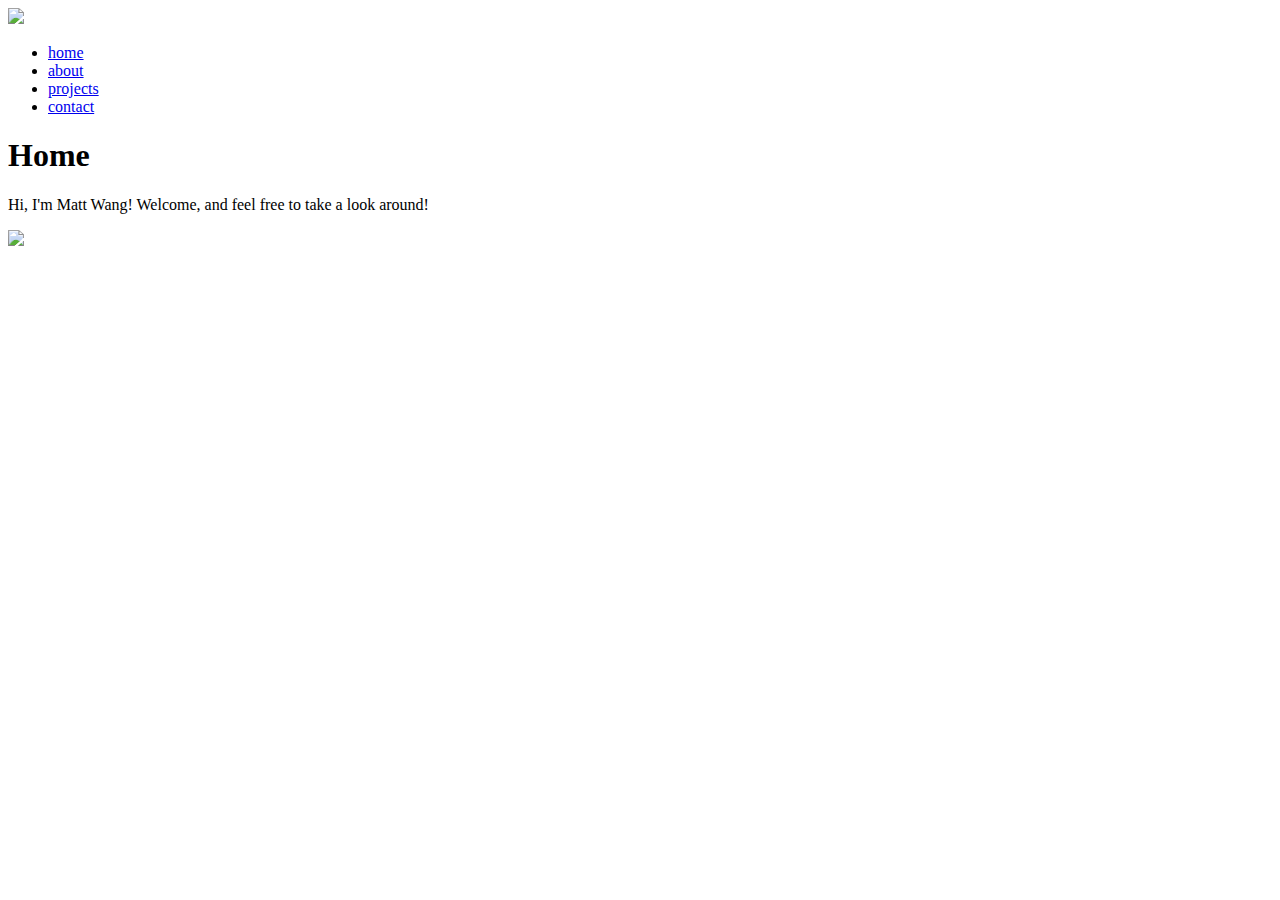
==== index.html @ b8927c13 "Fix index links" ====
<!DOCTYPE html>
<html class="home-bg" "lang="en-US">
<div id="back"></div>
<div class="all" id="main"">
	<head>
		<link rel="stylesheet"
			  type="text/css"
			  href="styles.css">
		<link href='https://fonts.googleapis.com/css?family=Titillium+Web|Maven+Pro|Rambla|Overlock'
			  rel='stylesheet'
			  type='text/css'>
		<link rel="icon"
			  type="image/png"
			  href="favicon-96x96.png"
			  sizes="96x96">
		<title>Matt Wang</title>
	</head>
	<body>
	<div class="head" id="smoothBody">
		<div class="element element--fadein" id="main">
			<div class="container">
				<img class="name" src="matt-cursif-white.png">
				<header>
					<nav>
						<ul>
							<li id="selected"><a href="home.html">home</a></li>
							<li><a href="about.html">about</a></li>
							<li><a href="projects.html">projects</a></li>
							<li><a href="contact.html">contact</a></li>
						</ul>
					</nav>
				</header>
			</div>
		</div>

		<div class="element element--fadeinup" id="main">
			<div class="container">
			<section id="content">
					<h1>Home</h1>

					<!-- <img src="transtux.png" id="fullbody"> -->
					<p>Hi, I'm Matt Wang! Welcome, and feel free to take a look around!</p>

			</section>

			<img src="./top.png" class="overlay">
			</div>
		</div>
	</div>
	</body>
</div>

<script src="https://ajax.googleapis.com/ajax/libs/jquery/1.12.2/jquery.min.js"></script>
<script type="text/javascript" src="jquery.smoothState.js"></script>
<script type="text/javascript" src="app.js"></script>
</html>
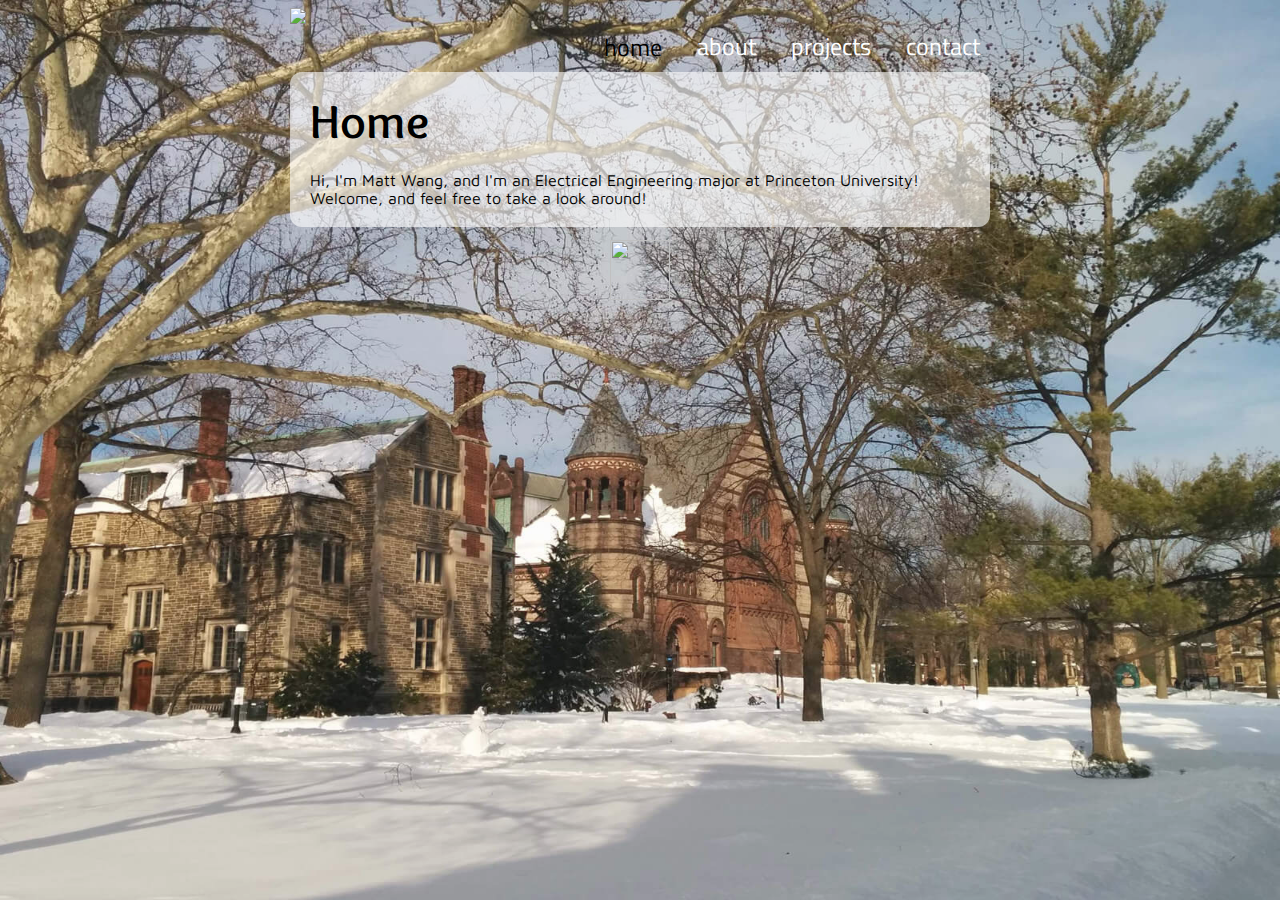
==== commit c270a965: "Home button" ====
--- a/index.html
+++ b/index.html
@@ -19,11 +19,11 @@
 	<div class="head" id="smoothBody">
 		<div class="element element--fadein" id="main">
 			<div class="container">
-				<img class="name" src="matt-cursif-white.png">
+				<a href="index.html"><img class="name" src="matt-cursif-white.png"></a>
 				<header>
 					<nav>
 						<ul>
-							<li id="selected"><a href="home.html">home</a></li>
+							<li id="selected"><a href="index.html">home</a></li>
 							<li><a href="about.html">about</a></li>
 							<li><a href="projects.html">projects</a></li>
 							<li><a href="contact.html">contact</a></li>
@@ -39,7 +39,7 @@
 					<h1>Home</h1>
 
 					<!-- <img src="transtux.png" id="fullbody"> -->
-					<p>Hi, I'm Matt Wang! Welcome, and feel free to take a look around!</p>
+					<p>Hi, I'm Matt Wang, and I'm an Electrical Engineering major at Princeton University! Welcome, and feel free to take a look around!</p>
 
 			</section>
 
@@ -51,6 +51,5 @@
 </div>
 
 <script src="https://ajax.googleapis.com/ajax/libs/jquery/1.12.2/jquery.min.js"></script>
-<script type="text/javascript" src="jquery.smoothState.js"></script>
 <script type="text/javascript" src="app.js"></script>
 </html>--- a/styles.css
+++ b/styles.css
@@ -0,0 +1,392 @@
+html {
+	display: table;
+	margin: auto;
+    -webkit-background-size: cover;
+    -moz-background-size: cover;
+    -o-background-size: cover;
+    background-size: cover;
+}
+
+.name {
+	position: relative;
+	width: 50%;
+}
+
+.home-bg {
+	background: url(./auditorium.jpg) no-repeat center center fixed;
+	background-size: 120%;
+	-webkit-background-size: 120%;
+	-o-background-size: 120%;
+	-moz-background-size: 120%;
+}
+
+.about-bg {
+	background: url(./castlerock.jpg) no-repeat center center fixed;
+	background-size: 150%;
+	-webkit-background-size: 150%;
+	-o-background-size: 150%;
+	-moz-background-size: 150%;
+}
+
+.projects-bg {
+	background: url(./circuit.jpg) no-repeat center center fixed;
+	background-size: 140%;
+	-webkit-background-size: 140%;
+	-o-background-size: 140%;
+	-moz-background-size: 140%;
+}
+
+.contact-bg {
+	background: url(./beach.jpg) no-repeat center center fixed;
+	background-size: 150%;
+	-webkit-background-size: 150%;
+	-o-background-size: 150%;
+	-moz-background-size: 150%;
+}
+
+@media
+only screen and (-webkit-min-device-pixel-ratio: 2),
+only screen and (min--moz-device-pixel-ratio: 2),
+only screen and (-moz-min-device-pixel-ratio: 2),
+only screen and (-o-min-device-pixel-ratio: 2/1),
+only screen and (min-device-pixel-ratio: 2),
+only screen and (min-resolution: 192dpi),
+only screen and (min-resolution: 2dppx) {
+	.home-bg {
+		background: #4080BF;
+	}
+
+	.about-bg {
+		background: #4080BF;
+	}
+
+	.projects-bg {
+		background: #4080BF;
+	}
+
+	.contact-bg {
+		background: #4080BF;
+	}
+}
+
+#back {
+	position: absolute;
+	background: #F1F1F1;
+	top: 0;
+	bottom: 0;
+	left: 0;
+	right: 0;
+	z-index: -100;
+}
+
+header {
+	padding-top: auto;
+}
+
+.head .element {
+	-webkit-animation-duration: 1s;
+	-webkit-transition-timing-function: ease-in;
+	-webkit-animation-fill-mode: both;
+}
+
+.head .element--fadein {
+	-webkit-animation-name: fadeIn;
+}
+
+.head .element--fadeinup {
+	-webkit-animation-name: fadeInUp;
+}
+
+nav ul {
+	font-family: "Titillium Web";
+	font-size: 150%;
+	text-align: right;
+	list-style: none;
+	padding: 0;
+	padding-bottom: 8px;
+	margin: 0;
+}
+
+nav li {
+	display: inline;
+	
+	border: hidden;
+
+	position: relative;
+	right: -10px;
+	
+	margin: 0 10px 0 0;
+	background: none;
+}
+
+nav li a {
+	padding: 0 10px;
+	text-decoration: none;
+	color: white;
+	-webkit-transition: all 0.25s ease;
+	-moz-transition: all 0.25s ease;
+	-o-transition: all 0.25s ease;
+}
+
+nav li a:hover {
+	color: #000000;
+	font-weight: bold;
+}
+
+#selected a {
+	position: relative;
+	top: 1px;
+	color: #000000;
+}
+
+#content {
+	/*border: 1px solid;*/
+	border: hidden;
+	border-radius: 12px;
+	background: rgba(255, 255, 255, 0.6);
+	clear: both;
+	padding: 0 20px 4px 20px;
+}
+
+#fullbody {
+	position: relative;
+	max-width: 35%;
+	/*text-align: right;*/
+	float: right;
+}
+
+#header li {
+	float: left;
+	border: 1px solid;
+	border-bottom-width: 0;
+	margin: 0 5px 0 0;
+}
+
+body {
+	min-width: 700px;
+	max-width: 700px;
+	vertical-align: middle;
+	padding-bottom: 80px;
+}
+
+h1 {
+	margin: 0;
+	padding: 20px 0 5px 0;
+	font-family: "Overlock";
+	color: black;
+	text-align: left;
+	font-size: 300%;
+}
+
+h2 {
+	margin: 0;
+	padding: 10px 0 5px 0;
+	font-family: "Maven Pro";
+	color: black;
+	text-align: left;
+	font-size: 150%;
+}
+
+p {
+    font-family: "Maven Pro";
+    color: black;
+}
+
+li {
+	font-family: "Titillium Web";
+	color: black;
+	/*padding-bottom: 20px;*/
+}
+
+#wrapper {
+	/*background-color: white;*/
+	width: 48%;
+	position: relative;
+	display: inline-block;
+    text-align: left;
+
+    margin-right: 10px;
+    right: -5px;
+	
+	-webkit-transition: all 0.25s;
+	-moz-transition: all 0.25s;
+	-o-transition: all 0.25s;
+}
+
+#wrapper img {
+	
+	width: 100%;
+	border-style: hidden;
+	border-radius: 4px;
+	margin-top: 0px;
+	margin-bottom: 10px;
+	z-index: 0;
+
+	-webkit-transition: all 0.25s;
+	-moz-transition: all 0.25s;
+	-o-transition: all 0.25s;
+}
+
+/*#wrapper img:hover {
+	opacity
+	-webkit-filter: saturate(0%);
+}*/
+
+#wrapper .capt {
+	color: black;
+	width: 100%;
+	padding-top: 4px;
+	padding-bottom: 6px;
+	background-color: rgba(255, 255, 255, 0.8);
+	position: absolute;
+	top: 40px;
+	margin-bottom: 5px;
+	opacity: 0;
+	font-weight: bold;
+	z-index = 999;
+	font-size: 75%;
+
+	-webkit-transition: all 0.25s;
+	-moz-transition: all 0.25s;
+	-o-transition: all 0.25s;
+}
+
+#wrapper .titlecapt {
+	color: black;
+	width: 100%;
+	padding-top: 4px;
+	padding-bottom: 6px;
+	background-color: rgba(255, 255, 255, 0.8);
+	position: absolute;
+	top: -5px;
+	margin-bottom: 5px;
+	/*margin-left: 0px;*/
+	text-indent: 10px;
+	opacity: 0;
+	font-weight: bold;
+	z-index = 999;
+	/*vertical-align: top;*/
+	font-size: 100%;
+
+	-webkit-transition: all 0.25s;
+	-moz-transition: all 0.25s;
+	-o-transition: all 0.25s;
+}
+
+#wrapper:hover .titlecapt {
+	opacity: 1;
+}
+
+#wrapper:hover .capt {
+	opacity: 1;
+}
+
+#intercontact {
+	width: 100%;
+	position: relative;
+	display: block;
+	margin: auto;
+}
+
+#treechart {
+	width: 100%;
+}
+
+.email {
+	width: 26.33%;
+	position: absolute;
+	z-index: 5;
+	top: 31px;
+	left: 245px;
+	opacity: 0;
+
+	-webkit-transition: all 0.25s;
+	-moz-transition: all 0.25s;
+	-o-transition: all 0.25s;
+}
+
+.email:hover {
+	opacity: 1;
+}
+
+.linkedin {
+	width: 26.33%;
+	position: absolute;
+	top: 226px;
+	left: 40px;
+	z-index: 4;
+	opacity: 0;
+
+	-webkit-transition: all 0.25s;
+	-moz-transition: all 0.25s;
+	-o-transition: all 0.25s;
+}
+
+.linkedin:hover {
+	opacity: 1;
+}
+
+.fb {
+	width: 26.33%;
+	position: absolute;
+	z-index: 3;
+	top: 315px;
+	left: 445px;
+	opacity: 0;
+
+	-webkit-transition: all 0.25s;
+	-moz-transition: all 0.25s;
+	-o-transition: all 0.25s;
+}
+
+.fb:hover {
+	opacity: 1;
+}
+
+embed {
+	width: 100%;
+	height: 500px;
+}
+
+.overlay {
+	height: 60px;
+	width: 60px;
+	position: absolute;
+	left: 50%;
+	margin-left: -30px;
+	padding-top: 13px;
+	z-index: 999;
+
+	cursor: pointer;
+}
+
+.overlay.cd-is-visible {
+	visibility: visible;
+	opacity: 1;
+}
+
+.overlay.cd-fade-out {
+	opacity: 0.5;
+}
+
+@keyframes fadeIn {
+	0% {
+		opacity: 0;
+	}
+
+	100% {
+		opacity: 1;
+	}
+}
+
+@keyframes fadeInUp {
+	0% {
+		opacity: 0;
+		-webkit-transform: translate3d(0, 100%, 0);
+	}
+
+	100% {
+		opacity: 1;
+		-webkit-transform: none;
+	}
+}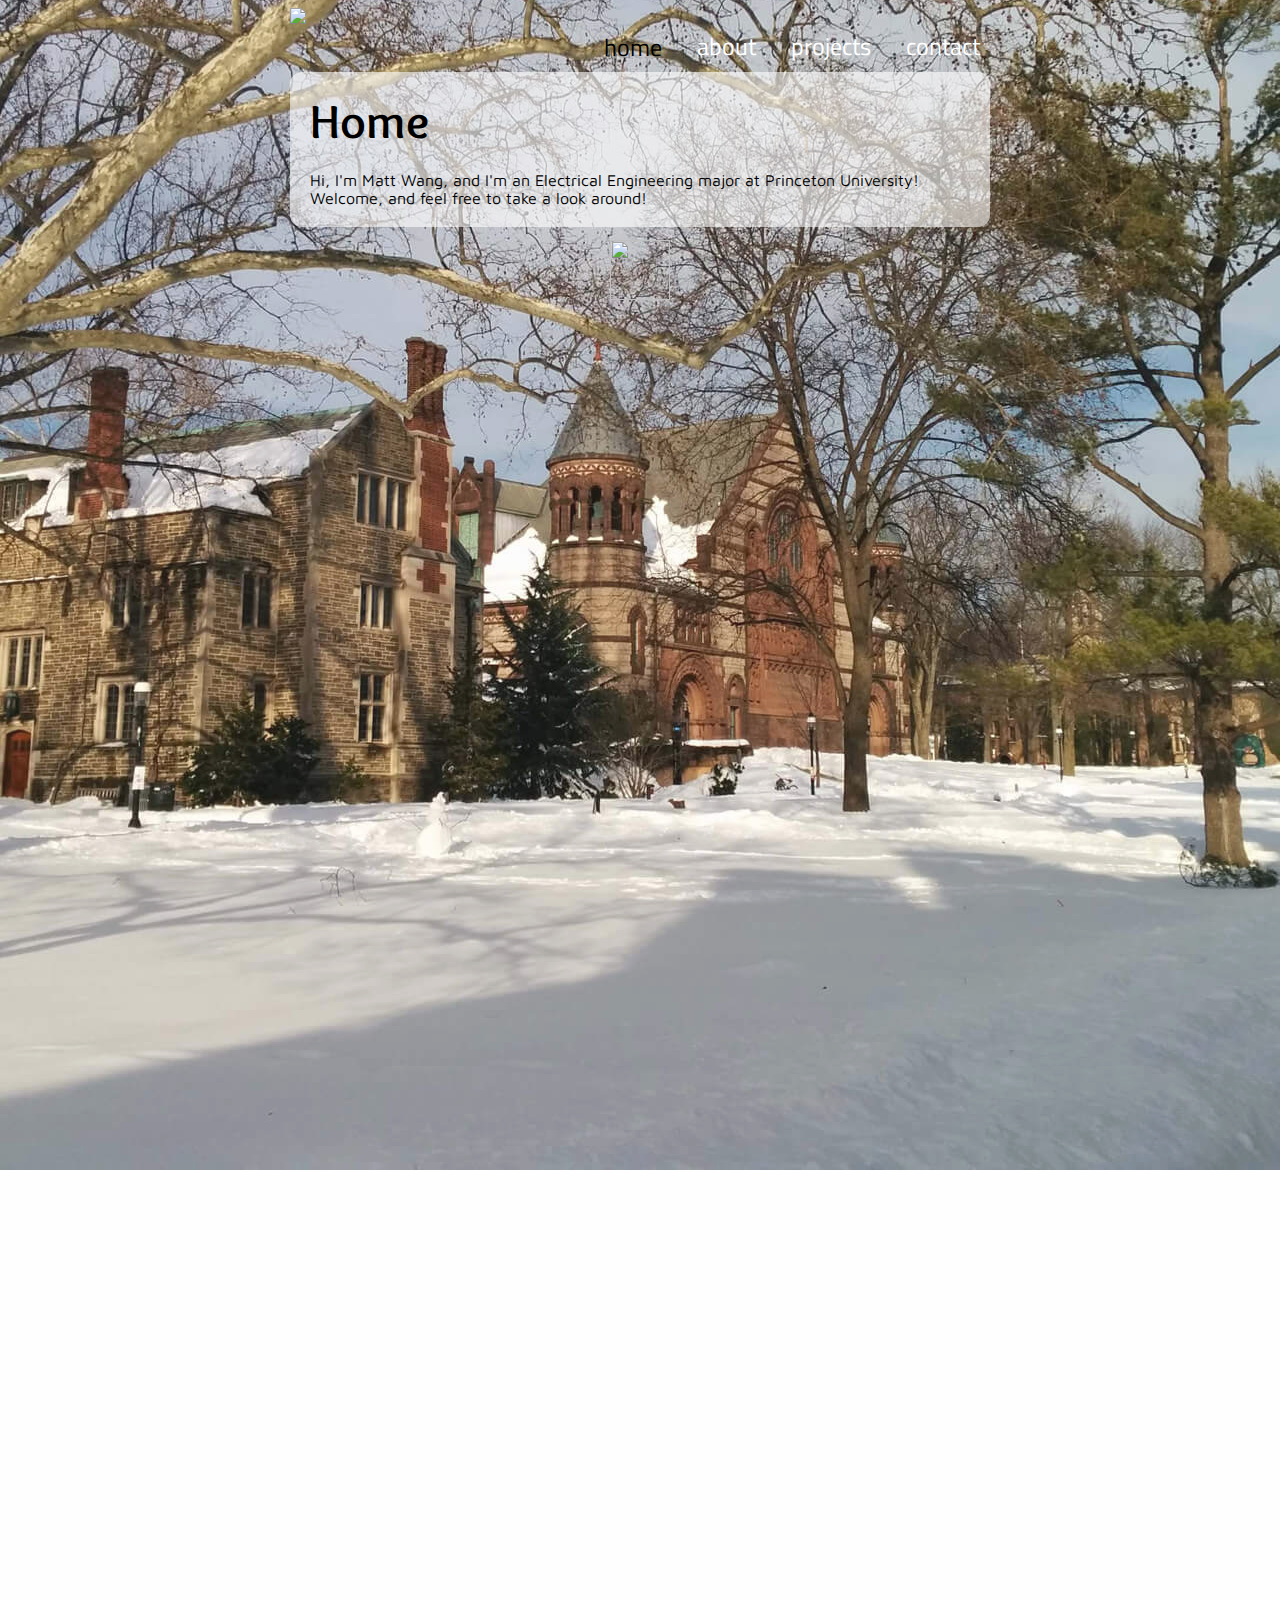
==== commit 0356da47: "Updated Resume Oct 2016" ====
--- a/index.html
+++ b/index.html
@@ -1,5 +1,5 @@
 <!DOCTYPE html>
-<html class="home-bg" "lang="en-US">
+<html class="home-bg" lang="en-US">
 <div id="back"></div>
 <div class="all" id="main"">
 	<head>
--- a/styles.css
+++ b/styles.css
@@ -12,46 +12,41 @@
 	width: 50%;
 }
 
+
 .home-bg {
 	background: url(./auditorium.jpg) no-repeat center center fixed;
-	background-size: 120%;
+/*	background-size: 120%;
 	-webkit-background-size: 120%;
 	-o-background-size: 120%;
-	-moz-background-size: 120%;
+	-moz-background-size: 120%;*/
 }
 
 .about-bg {
 	background: url(./castlerock.jpg) no-repeat center center fixed;
-	background-size: 150%;
+/*	background-size: 150%;
 	-webkit-background-size: 150%;
 	-o-background-size: 150%;
-	-moz-background-size: 150%;
+	-moz-background-size: 150%;*/
 }
 
 .projects-bg {
-	background: url(./circuit.jpg) no-repeat center center fixed;
-	background-size: 140%;
+	background: url(./sunset.jpg) no-repeat center center fixed;
+/*	background-size: 140%;
 	-webkit-background-size: 140%;
 	-o-background-size: 140%;
-	-moz-background-size: 140%;
+	-moz-background-size: 140%;*/
 }
 
 .contact-bg {
 	background: url(./beach.jpg) no-repeat center center fixed;
-	background-size: 150%;
-	-webkit-background-size: 150%;
-	-o-background-size: 150%;
-	-moz-background-size: 150%;
+	background-size: cover;
+	-webkit-background-size: cover;
+	-o-background-size: cover;
+	-moz-background-size: cover;
 }
 
 @media
-only screen and (-webkit-min-device-pixel-ratio: 2),
-only screen and (min--moz-device-pixel-ratio: 2),
-only screen and (-moz-min-device-pixel-ratio: 2),
-only screen and (-o-min-device-pixel-ratio: 2/1),
-only screen and (min-device-pixel-ratio: 2),
-only screen and (min-resolution: 192dpi),
-only screen and (min-resolution: 2dppx) {
+(max-width: 700px) {
 	.home-bg {
 		background: #4080BF;
 	}
@@ -76,6 +71,8 @@
 	bottom: 0;
 	left: 0;
 	right: 0;
+	width: 100%;
+	height: 500%;
 	z-index: -100;
 }
 
@@ -266,7 +263,7 @@
 	font-weight: bold;
 	z-index = 999;
 	/*vertical-align: top;*/
-	font-size: 100%;
+	font-size: 96%;
 
 	-webkit-transition: all 0.25s;
 	-moz-transition: all 0.25s;
@@ -346,6 +343,12 @@
 embed {
 	width: 100%;
 	height: 500px;
+}
+
+canvas {
+	width: 100%;
+	height: 400px;
+	border: 1px solid black;
 }
 
 .overlay {
